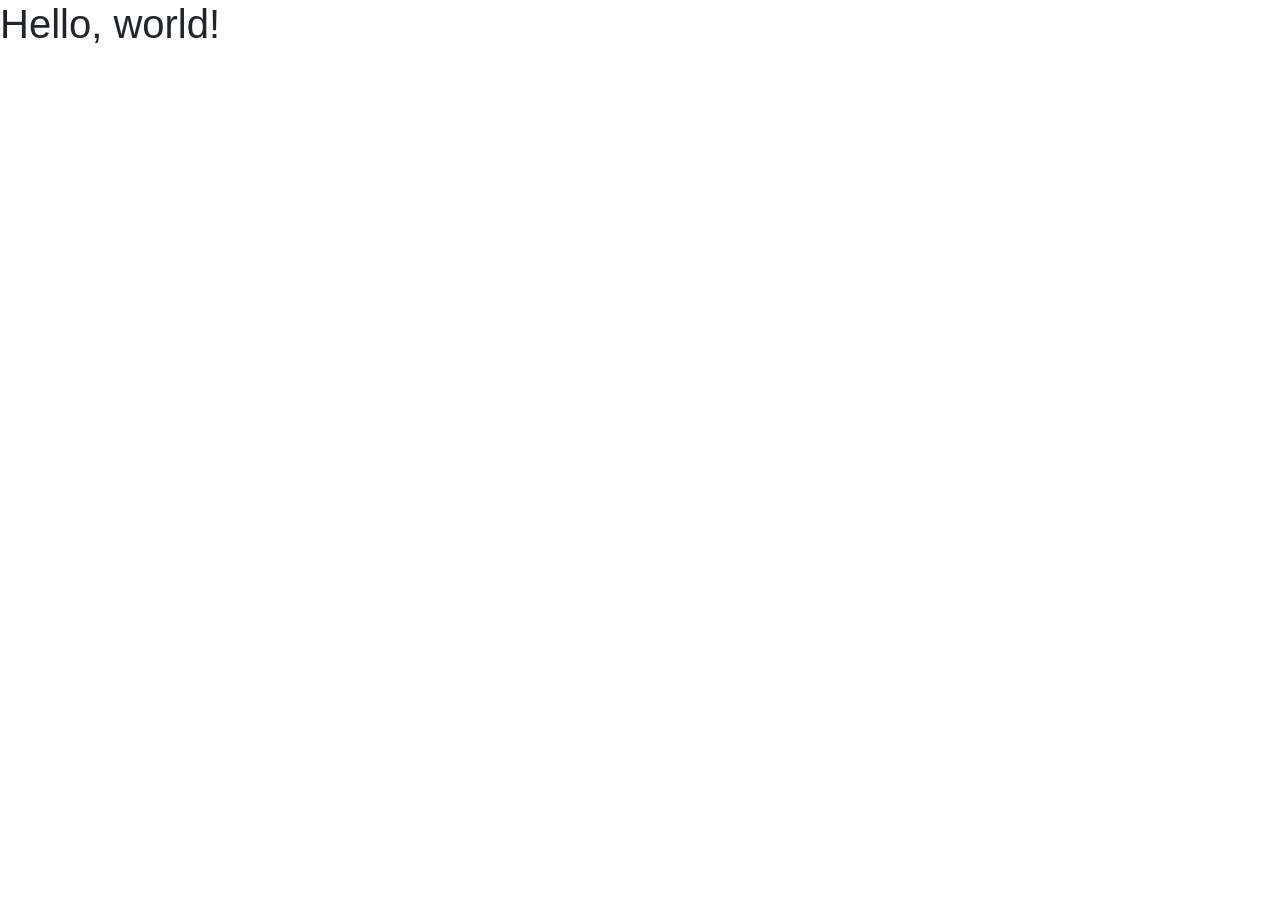
==== html-template/index.html @ 5efe2347 "Add Bootstrap starter template" ====
<!DOCTYPE html>
<html lang="en">
  <head>
    <!-- Required meta tags -->
    <meta charset="utf-8" />
    <meta
      name="viewport"
      content="width=device-width, initial-scale=1, shrink-to-fit=no"
    />

    <!-- Bootstrap CSS -->
    <link
      rel="stylesheet"
      href="https://stackpath.bootstrapcdn.com/bootstrap/4.4.1/css/bootstrap.min.css"
      integrity="sha384-Vkoo8x4CGsO3+Hhxv8T/Q5PaXtkKtu6ug5TOeNV6gBiFeWPGFN9MuhOf23Q9Ifjh"
      crossorigin="anonymous"
    />

    <title>Hello, world!</title>
  </head>
  <body>
    <h1>Hello, world!</h1>

    <!-- Optional JavaScript -->
    <!-- jQuery first, then Popper.js, then Bootstrap JS -->
    <script
      src="https://code.jquery.com/jquery-3.4.1.slim.min.js"
      integrity="sha384-J6qa4849blE2+poT4WnyKhv5vZF5SrPo0iEjwBvKU7imGFAV0wwj1yYfoRSJoZ+n"
      crossorigin="anonymous"
    ></script>
    <script
      src="https://cdn.jsdelivr.net/npm/popper.js@1.16.0/dist/umd/popper.min.js"
      integrity="sha384-Q6E9RHvbIyZFJoft+2mJbHaEWldlvI9IOYy5n3zV9zzTtmI3UksdQRVvoxMfooAo"
      crossorigin="anonymous"
    ></script>
    <script
      src="https://stackpath.bootstrapcdn.com/bootstrap/4.4.1/js/bootstrap.min.js"
      integrity="sha384-wfSDF2E50Y2D1uUdj0O3uMBJnjuUD4Ih7YwaYd1iqfktj0Uod8GCExl3Og8ifwB6"
      crossorigin="anonymous"
    ></script>
  </body>
</html>
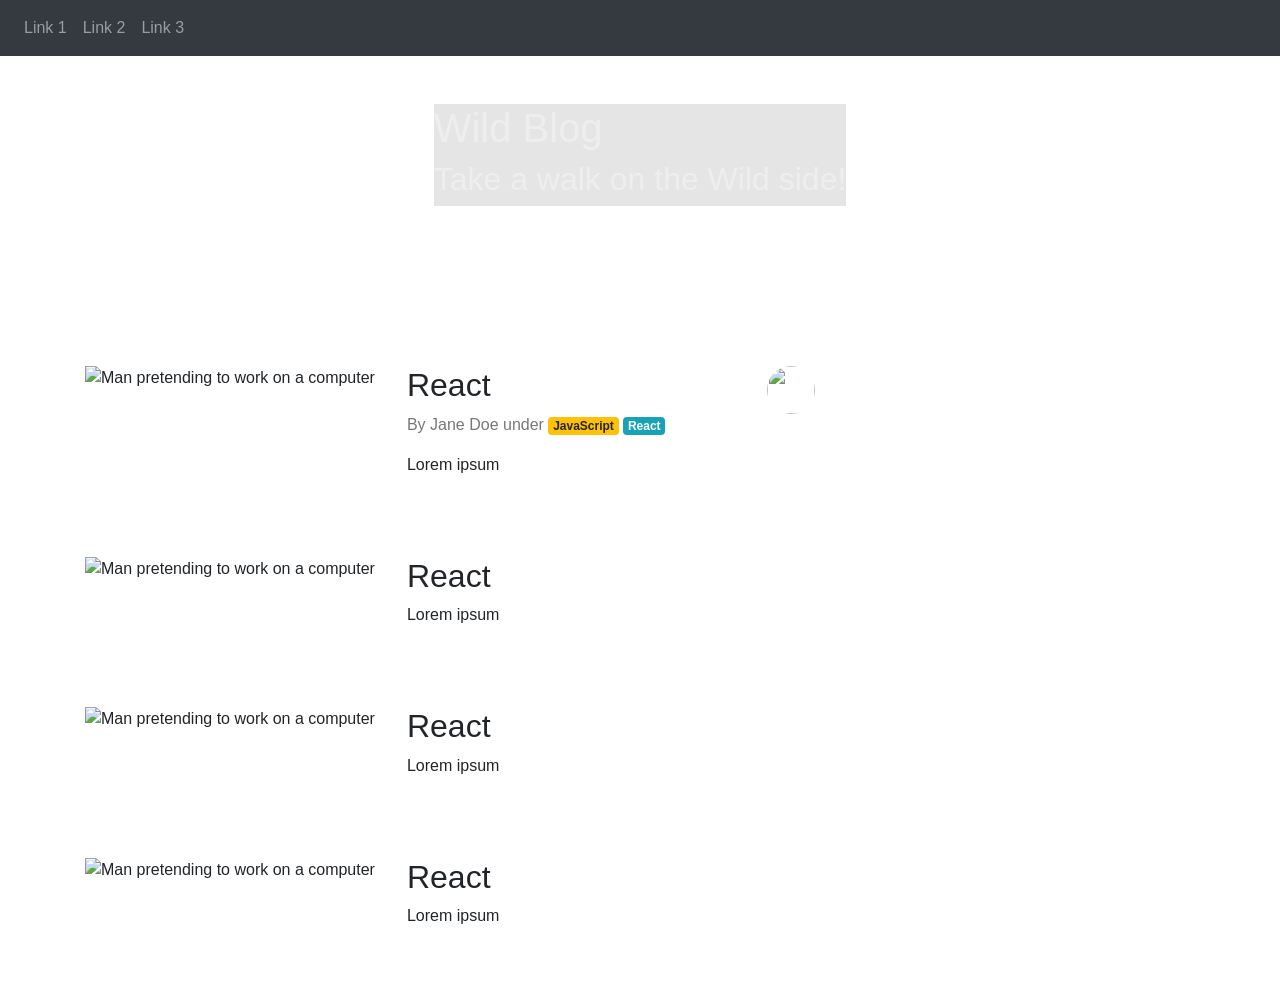
==== commit 4866b157: "Add CSS and content" ====
--- a/html-template/index.html
+++ b/html-template/index.html
@@ -9,34 +9,108 @@
     />
 
     <!-- Bootstrap CSS -->
-    <link
-      rel="stylesheet"
-      href="https://stackpath.bootstrapcdn.com/bootstrap/4.4.1/css/bootstrap.min.css"
-      integrity="sha384-Vkoo8x4CGsO3+Hhxv8T/Q5PaXtkKtu6ug5TOeNV6gBiFeWPGFN9MuhOf23Q9Ifjh"
-      crossorigin="anonymous"
-    />
+    <link rel="stylesheet" href="bootstrap.min.css" />
 
-    <title>Hello, world!</title>
+    <!-- Our own custom CSS -->
+    <link rel="stylesheet" href="custom.css" />
+
+    <title>Wild Blog Template</title>
   </head>
   <body>
-    <h1>Hello, world!</h1>
+    <!-- A grey horizontal navbar that becomes vertical on small screens -->
+    <nav class="navbar navbar-expand-sm navbar-dark bg-dark">
+      <!-- Links -->
+      <ul class="navbar-nav">
+        <li class="nav-item">
+          <a class="nav-link" href="#">Link 1</a>
+        </li>
+        <li class="nav-item">
+          <a class="nav-link" href="#">Link 2</a>
+        </li>
+        <li class="nav-item">
+          <a class="nav-link" href="#">Link 3</a>
+        </li>
+      </ul>
+    </nav>
+    <div
+      class="header d-flex flex-column justify-content-center align-items-center p-5 mb-5"
+    >
+      <div class="header-overlay">
+        <h1>Wild Blog</h1>
+        <h2>Take a walk on the Wild side!</h2>
+      </div>
+    </div>
 
-    <!-- Optional JavaScript -->
-    <!-- jQuery first, then Popper.js, then Bootstrap JS -->
-    <script
-      src="https://code.jquery.com/jquery-3.4.1.slim.min.js"
-      integrity="sha384-J6qa4849blE2+poT4WnyKhv5vZF5SrPo0iEjwBvKU7imGFAV0wwj1yYfoRSJoZ+n"
-      crossorigin="anonymous"
-    ></script>
-    <script
-      src="https://cdn.jsdelivr.net/npm/popper.js@1.16.0/dist/umd/popper.min.js"
-      integrity="sha384-Q6E9RHvbIyZFJoft+2mJbHaEWldlvI9IOYy5n3zV9zzTtmI3UksdQRVvoxMfooAo"
-      crossorigin="anonymous"
-    ></script>
-    <script
-      src="https://stackpath.bootstrapcdn.com/bootstrap/4.4.1/js/bootstrap.min.js"
-      integrity="sha384-wfSDF2E50Y2D1uUdj0O3uMBJnjuUD4Ih7YwaYd1iqfktj0Uod8GCExl3Og8ifwB6"
-      crossorigin="anonymous"
-    ></script>
+    <div class="container">
+      <div class="row">
+        <!-- Posts column -->
+        <div class="col-md-8 col-xs-12">
+          <!-- Blog post-->
+          <section class="post d-flex">
+            <img
+              src="https://picsum.photos/id/1/240/180"
+              alt="Man pretending to work on a computer"
+            />
+            <div class="post-inner flex-grow-1">
+              <div class="post-header d-flex">
+                <div class="post-meta flex-grow-1">
+                  <h2>React</h2>
+                  <p>
+                    By Jane Doe under
+                    <span class="badge badge-warning">JavaScript</span>
+                    <span class="badge badge-info">React</span>
+                  </p>
+                </div>
+                <img
+                  class="post-avatar"
+                  src="https://randomuser.me/api/portraits/women/24.jpg"
+                />
+              </div>
+
+              <p>Lorem ipsum</p>
+            </div>
+          </section>
+
+          <section class="post d-flex">
+            <img
+              src="https://picsum.photos/id/1/240/180"
+              alt="Man pretending to work on a computer"
+            />
+            <div class="post-inner">
+              <h2>React</h2>
+
+              <p>Lorem ipsum</p>
+            </div>
+          </section>
+
+          <section class="post d-flex">
+            <img
+              src="https://picsum.photos/id/1/240/180"
+              alt="Man pretending to work on a computer"
+            />
+            <div class="post-inner">
+              <h2>React</h2>
+
+              <p>Lorem ipsum</p>
+            </div>
+          </section>
+
+          <section class="post d-flex">
+            <img
+              src="https://picsum.photos/id/1/240/180"
+              alt="Man pretending to work on a computer"
+            />
+            <div class="post-inner">
+              <h2>React</h2>
+
+              <p>Lorem ipsum</p>
+            </div>
+          </section>
+        </div>
+
+        <!-- Sidebar column -->
+        <div class="col-md-4 col-xs-12"></div>
+      </div>
+    </div>
   </body>
 </html>
--- a/html-template/custom.css
+++ b/html-template/custom.css
@@ -0,0 +1,27 @@
+.header {
+  background: url("https://images.unsplash.com/photo-1540858072136-505bcb7e6337?ixlib=rb-1.2.1&q=80&fm=jpg&crop=entropy&cs=tinysrgb&dl=perry-grone-20XFAGszS8k-unsplash.jpg")
+    center;
+}
+
+.header-overlay {
+  background: rgba(0, 0, 0, 0.1);
+  color: #eee;
+}
+
+.post {
+  margin: 4em 0;
+}
+
+.post-inner {
+  padding-left: 2em;
+}
+
+.post-avatar {
+  width: 48px;
+  height: 48px;
+  border-radius: 50%;
+}
+
+.post-meta p {
+  color: #777;
+}
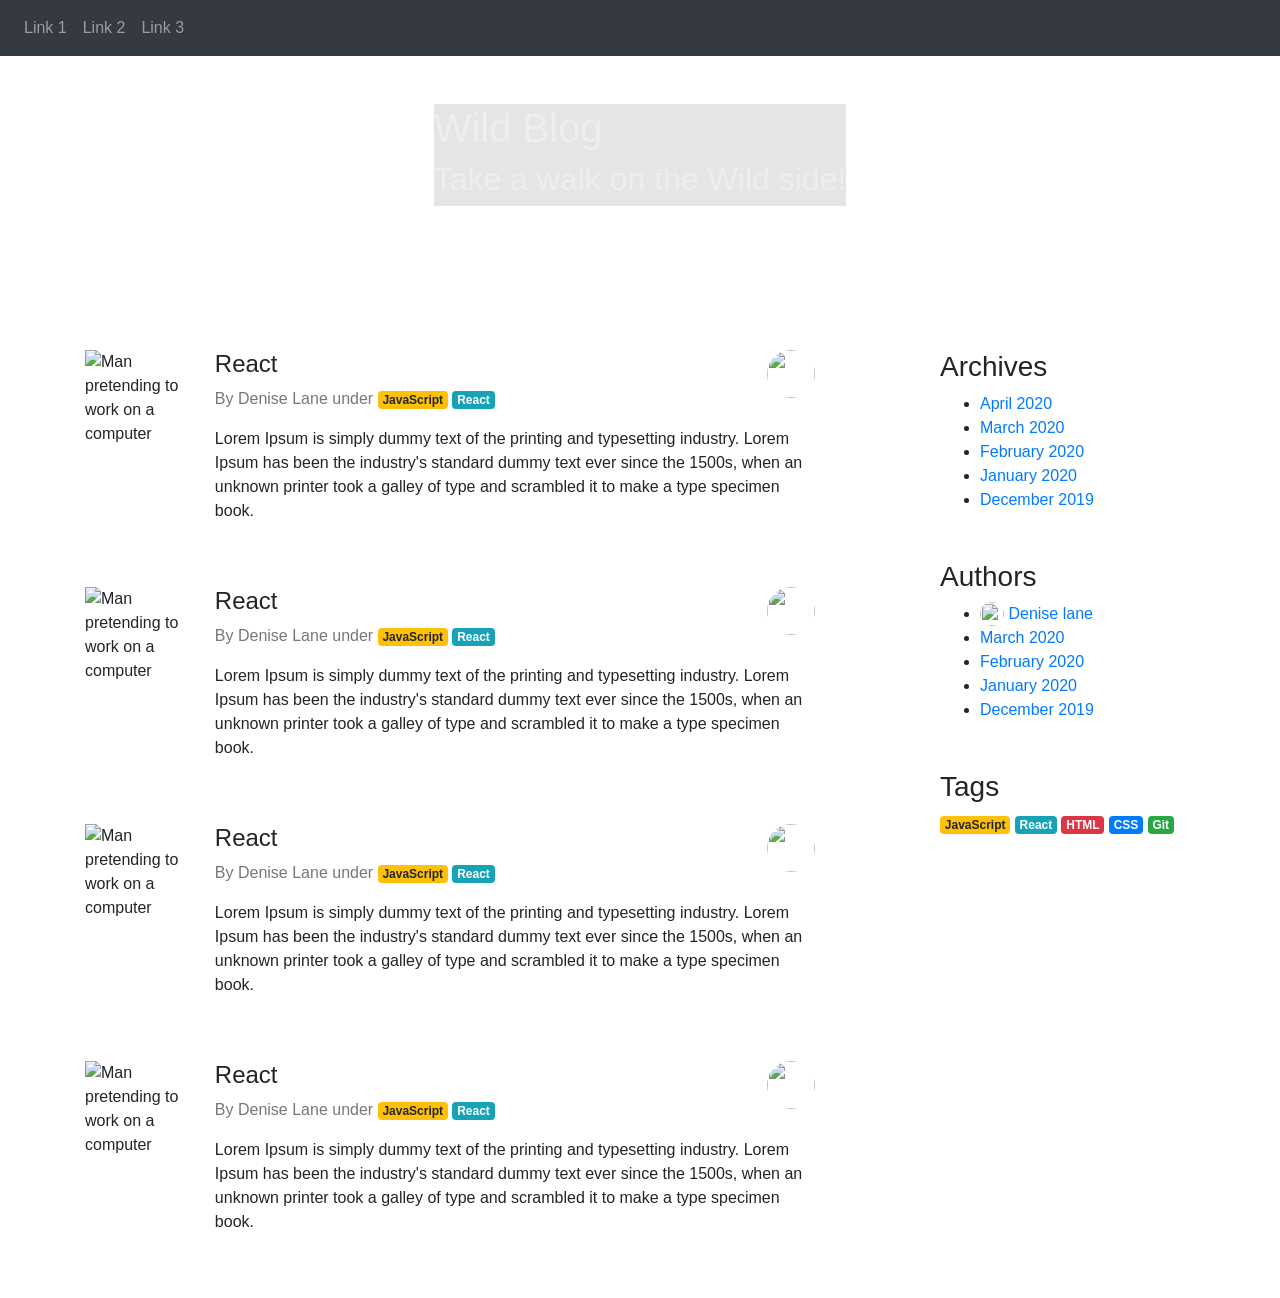
==== commit 646101ff: "Add sidebar widgets" ====
--- a/html-template/index.html
+++ b/html-template/index.html
@@ -46,70 +46,190 @@
         <!-- Posts column -->
         <div class="col-md-8 col-xs-12">
           <!-- Blog post-->
-          <section class="post d-flex">
-            <img
-              src="https://picsum.photos/id/1/240/180"
-              alt="Man pretending to work on a computer"
-            />
-            <div class="post-inner flex-grow-1">
-              <div class="post-header d-flex">
-                <div class="post-meta flex-grow-1">
-                  <h2>React</h2>
-                  <p>
-                    By Jane Doe under
-                    <span class="badge badge-warning">JavaScript</span>
-                    <span class="badge badge-info">React</span>
-                  </p>
-                </div>
-                <img
-                  class="post-avatar"
-                  src="https://randomuser.me/api/portraits/women/24.jpg"
-                />
-              </div>
-
-              <p>Lorem ipsum</p>
-            </div>
-          </section>
-
-          <section class="post d-flex">
-            <img
-              src="https://picsum.photos/id/1/240/180"
-              alt="Man pretending to work on a computer"
-            />
-            <div class="post-inner">
-              <h2>React</h2>
-
-              <p>Lorem ipsum</p>
-            </div>
-          </section>
-
-          <section class="post d-flex">
-            <img
-              src="https://picsum.photos/id/1/240/180"
-              alt="Man pretending to work on a computer"
-            />
-            <div class="post-inner">
-              <h2>React</h2>
-
-              <p>Lorem ipsum</p>
-            </div>
-          </section>
-
-          <section class="post d-flex">
-            <img
-              src="https://picsum.photos/id/1/240/180"
-              alt="Man pretending to work on a computer"
-            />
-            <div class="post-inner">
-              <h2>React</h2>
-
-              <p>Lorem ipsum</p>
+          <section class="post d-flex my-5">
+            <img
+              src="https://picsum.photos/id/1/240/180"
+              alt="Man pretending to work on a computer"
+            />
+            <div class="post-inner flex-grow-1">
+              <div class="post-header d-flex">
+                <div class="post-meta flex-grow-1">
+                  <h2>React</h2>
+                  <p>
+                    By Denise Lane under
+                    <span class="badge badge-warning">JavaScript</span>
+                    <span class="badge badge-info">React</span>
+                  </p>
+                </div>
+                <img
+                  class="post-avatar"
+                  src="https://randomuser.me/api/portraits/women/24.jpg"
+                />
+              </div>
+
+              <p>
+                Lorem Ipsum is simply dummy text of the printing and typesetting
+                industry. Lorem Ipsum has been the industry's standard dummy
+                text ever since the 1500s, when an unknown printer took a galley
+                of type and scrambled it to make a type specimen book.
+              </p>
+            </div>
+          </section>
+
+          <!-- Blog post-->
+          <section class="post d-flex my-5">
+            <img
+              src="https://picsum.photos/id/1/240/180"
+              alt="Man pretending to work on a computer"
+            />
+            <div class="post-inner flex-grow-1">
+              <div class="post-header d-flex">
+                <div class="post-meta flex-grow-1">
+                  <h2>React</h2>
+                  <p>
+                    By Denise Lane under
+                    <span class="badge badge-warning">JavaScript</span>
+                    <span class="badge badge-info">React</span>
+                  </p>
+                </div>
+                <img
+                  class="post-avatar"
+                  src="https://randomuser.me/api/portraits/women/24.jpg"
+                />
+              </div>
+
+              <p>
+                Lorem Ipsum is simply dummy text of the printing and typesetting
+                industry. Lorem Ipsum has been the industry's standard dummy
+                text ever since the 1500s, when an unknown printer took a galley
+                of type and scrambled it to make a type specimen book.
+              </p>
+            </div>
+          </section>
+
+          <!-- Blog post-->
+          <section class="post d-flex my-5">
+            <img
+              src="https://picsum.photos/id/1/240/180"
+              alt="Man pretending to work on a computer"
+            />
+            <div class="post-inner flex-grow-1">
+              <div class="post-header d-flex">
+                <div class="post-meta flex-grow-1">
+                  <h2>React</h2>
+                  <p>
+                    By Denise Lane under
+                    <span class="badge badge-warning">JavaScript</span>
+                    <span class="badge badge-info">React</span>
+                  </p>
+                </div>
+                <img
+                  class="post-avatar"
+                  src="https://randomuser.me/api/portraits/women/24.jpg"
+                />
+              </div>
+
+              <p>
+                Lorem Ipsum is simply dummy text of the printing and typesetting
+                industry. Lorem Ipsum has been the industry's standard dummy
+                text ever since the 1500s, when an unknown printer took a galley
+                of type and scrambled it to make a type specimen book.
+              </p>
+            </div>
+          </section>
+
+          <!-- Blog post-->
+          <section class="post d-flex my-5">
+            <img
+              src="https://picsum.photos/id/1/240/180"
+              alt="Man pretending to work on a computer"
+            />
+            <div class="post-inner flex-grow-1">
+              <div class="post-header d-flex">
+                <div class="post-meta flex-grow-1">
+                  <h2>React</h2>
+                  <p>
+                    By Denise Lane under
+                    <span class="badge badge-warning">JavaScript</span>
+                    <span class="badge badge-info">React</span>
+                  </p>
+                </div>
+                <img
+                  class="post-avatar"
+                  src="https://randomuser.me/api/portraits/women/24.jpg"
+                />
+              </div>
+
+              <p>
+                Lorem Ipsum is simply dummy text of the printing and typesetting
+                industry. Lorem Ipsum has been the industry's standard dummy
+                text ever since the 1500s, when an unknown printer took a galley
+                of type and scrambled it to make a type specimen book.
+              </p>
             </div>
           </section>
         </div>
 
         <!-- Sidebar column -->
-        <div class="col-md-4 col-xs-12"></div>
+        <div class="col-md-3 offset-md-1 col-xs-12 mt-5">
+          <!-- Monthly archive widget -->
+          <div class="widget mb-5">
+            <h3>Archives</h3>
+            <ul>
+              <li>
+                <a href="#">April 2020</a>
+              </li>
+              <li>
+                <a href="#">March 2020</a>
+              </li>
+              <li>
+                <a href="#">February 2020</a>
+              </li>
+              <li>
+                <a href="#">January 2020</a>
+              </li>
+              <li>
+                <a href="#">December 2019</a>
+              </li>
+            </ul>
+          </div>
+
+          <!-- Author list widget -->
+          <div class="widget mb-5">
+            <h3>Authors</h3>
+            <ul>
+              <li>
+                <img
+                  class="authors-widget-avatar"
+                  src="https://randomuser.me/api/portraits/women/24.jpg"
+                />
+                <a href="#">Denise lane</a>
+              </li>
+              <li>
+                <a href="#">March 2020</a>
+              </li>
+              <li>
+                <a href="#">February 2020</a>
+              </li>
+              <li>
+                <a href="#">January 2020</a>
+              </li>
+              <li>
+                <a href="#">December 2019</a>
+              </li>
+            </ul>
+          </div>
+
+          <!-- Tag cloud widget -->
+          <div class="widget mb-5">
+            <h3>Tags</h3>
+            <span class="badge badge-warning">JavaScript</span>
+            <span class="badge badge-info">React</span>
+            <span class="badge badge-danger">HTML</span>
+            <span class="badge badge-primary">CSS</span>
+            <span class="badge badge-success">Git</span>
+          </div>
+        </div>
       </div>
     </div>
   </body>
--- a/html-template/custom.css
+++ b/html-template/custom.css
@@ -6,10 +6,6 @@
 .header-overlay {
   background: rgba(0, 0, 0, 0.1);
   color: #eee;
-}
-
-.post {
-  margin: 4em 0;
 }
 
 .post-inner {
@@ -22,6 +18,17 @@
   border-radius: 50%;
 }
 
+.post-meta h2 {
+  font-size: 1.5rem;
+  margin-top: 0;
+}
+
 .post-meta p {
   color: #777;
 }
+
+.authors-widget-avatar {
+  width: 24px;
+  height: 24px;
+  border-radius: 50%;
+}
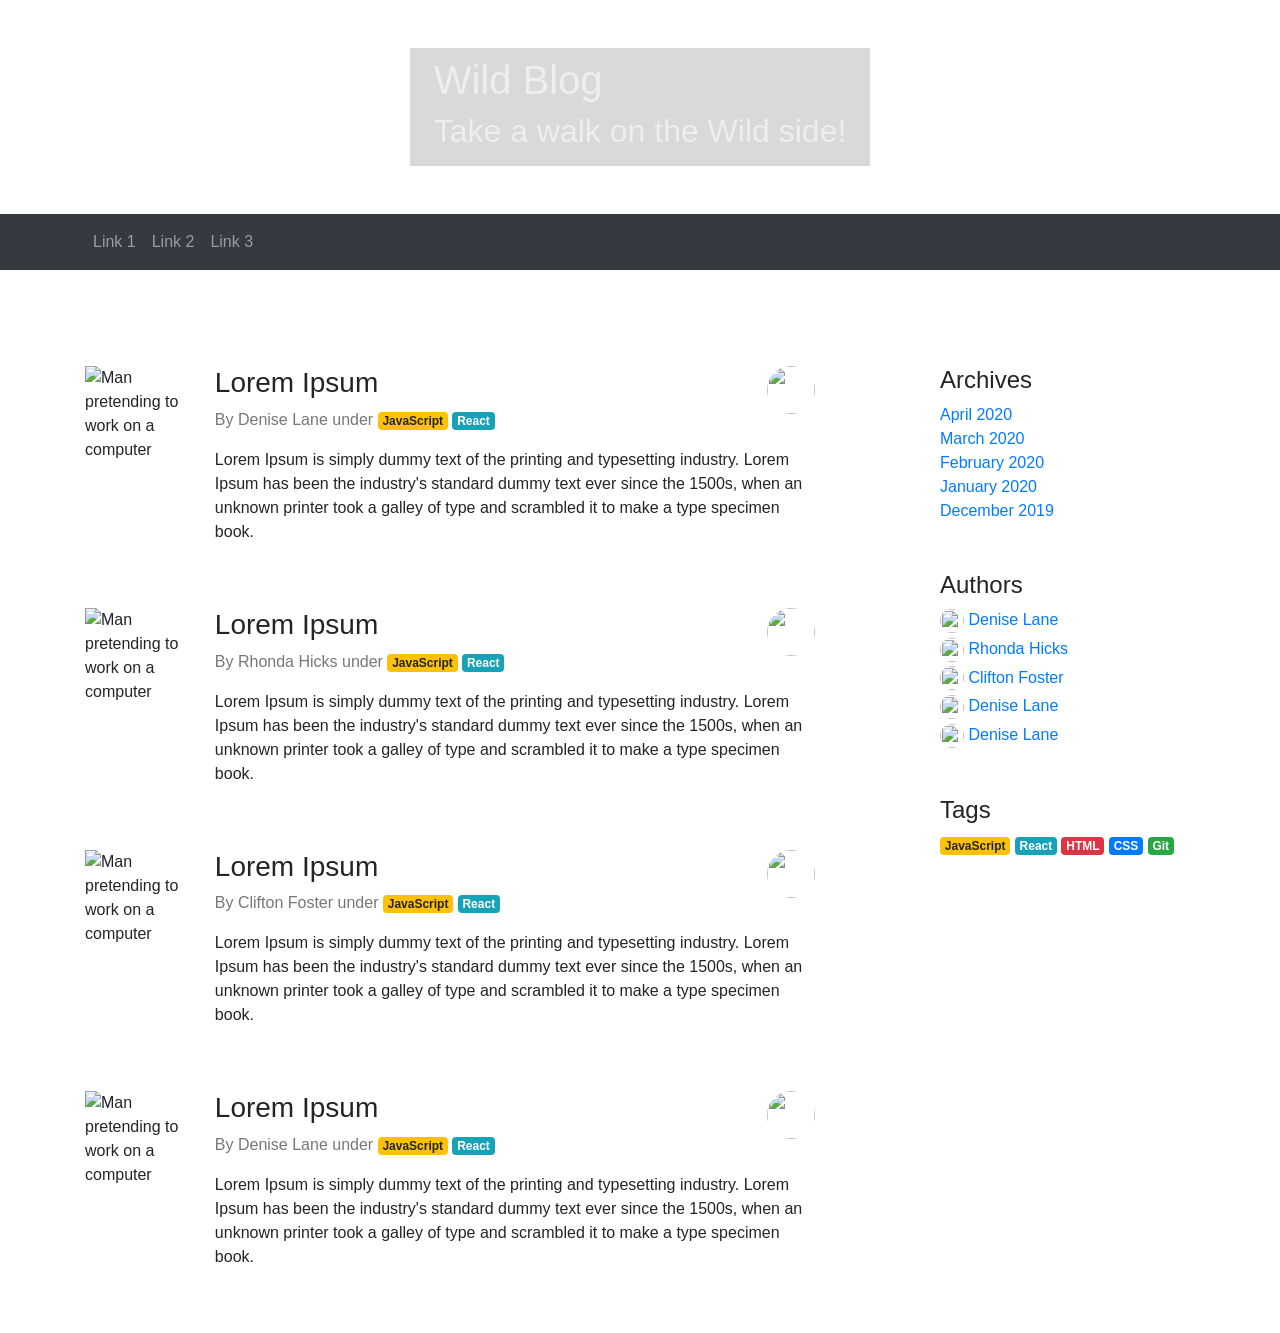
==== commit b5bd20dd: "Put navbar under banner" ====
--- a/html-template/index.html
+++ b/html-template/index.html
@@ -17,31 +17,33 @@
     <title>Wild Blog Template</title>
   </head>
   <body>
-    <!-- A grey horizontal navbar that becomes vertical on small screens -->
-    <nav class="navbar navbar-expand-sm navbar-dark bg-dark">
-      <!-- Links -->
-      <ul class="navbar-nav">
-        <li class="nav-item">
-          <a class="nav-link" href="#">Link 1</a>
-        </li>
-        <li class="nav-item">
-          <a class="nav-link" href="#">Link 2</a>
-        </li>
-        <li class="nav-item">
-          <a class="nav-link" href="#">Link 3</a>
-        </li>
-      </ul>
-    </nav>
     <div
-      class="header d-flex flex-column justify-content-center align-items-center p-5 mb-5"
+      class="banner d-flex flex-column justify-content-center align-items-center p-5"
     >
-      <div class="header-overlay">
+      <div class="banner-overlay py-2 px-4">
         <h1>Wild Blog</h1>
         <h2>Take a walk on the Wild side!</h2>
       </div>
     </div>
-
-    <div class="container">
+    <!-- A grey horizontal navbar that becomes vertical on small screens -->
+    <nav class="navbar navbar-expand-sm navbar-dark bg-dark">
+      <div class="container">
+        <!-- Links -->
+        <ul class="navbar-nav">
+          <li class="nav-item">
+            <a class="nav-link" href="#">Link 1</a>
+          </li>
+          <li class="nav-item">
+            <a class="nav-link" href="#">Link 2</a>
+          </li>
+          <li class="nav-item">
+            <a class="nav-link" href="#">Link 3</a>
+          </li>
+        </ul>
+      </div>
+    </nav>
+
+    <div class="container pt-5">
       <div class="row">
         <!-- Posts column -->
         <div class="col-md-8 col-xs-12">
@@ -54,7 +56,7 @@
             <div class="post-inner flex-grow-1">
               <div class="post-header d-flex">
                 <div class="post-meta flex-grow-1">
-                  <h2>React</h2>
+                  <h2>Lorem Ipsum</h2>
                   <p>
                     By Denise Lane under
                     <span class="badge badge-warning">JavaScript</span>
@@ -85,69 +87,69 @@
             <div class="post-inner flex-grow-1">
               <div class="post-header d-flex">
                 <div class="post-meta flex-grow-1">
-                  <h2>React</h2>
-                  <p>
-                    By Denise Lane under
-                    <span class="badge badge-warning">JavaScript</span>
-                    <span class="badge badge-info">React</span>
-                  </p>
-                </div>
-                <img
-                  class="post-avatar"
-                  src="https://randomuser.me/api/portraits/women/24.jpg"
-                />
-              </div>
-
-              <p>
-                Lorem Ipsum is simply dummy text of the printing and typesetting
-                industry. Lorem Ipsum has been the industry's standard dummy
-                text ever since the 1500s, when an unknown printer took a galley
-                of type and scrambled it to make a type specimen book.
-              </p>
-            </div>
-          </section>
-
-          <!-- Blog post-->
-          <section class="post d-flex my-5">
-            <img
-              src="https://picsum.photos/id/1/240/180"
-              alt="Man pretending to work on a computer"
-            />
-            <div class="post-inner flex-grow-1">
-              <div class="post-header d-flex">
-                <div class="post-meta flex-grow-1">
-                  <h2>React</h2>
-                  <p>
-                    By Denise Lane under
-                    <span class="badge badge-warning">JavaScript</span>
-                    <span class="badge badge-info">React</span>
-                  </p>
-                </div>
-                <img
-                  class="post-avatar"
-                  src="https://randomuser.me/api/portraits/women/24.jpg"
-                />
-              </div>
-
-              <p>
-                Lorem Ipsum is simply dummy text of the printing and typesetting
-                industry. Lorem Ipsum has been the industry's standard dummy
-                text ever since the 1500s, when an unknown printer took a galley
-                of type and scrambled it to make a type specimen book.
-              </p>
-            </div>
-          </section>
-
-          <!-- Blog post-->
-          <section class="post d-flex my-5">
-            <img
-              src="https://picsum.photos/id/1/240/180"
-              alt="Man pretending to work on a computer"
-            />
-            <div class="post-inner flex-grow-1">
-              <div class="post-header d-flex">
-                <div class="post-meta flex-grow-1">
-                  <h2>React</h2>
+                  <h2>Lorem Ipsum</h2>
+                  <p>
+                    By Rhonda Hicks under
+                    <span class="badge badge-warning">JavaScript</span>
+                    <span class="badge badge-info">React</span>
+                  </p>
+                </div>
+                <img
+                  class="post-avatar"
+                  src="https://randomuser.me/api/portraits/women/2.jpg"
+                />
+              </div>
+
+              <p>
+                Lorem Ipsum is simply dummy text of the printing and typesetting
+                industry. Lorem Ipsum has been the industry's standard dummy
+                text ever since the 1500s, when an unknown printer took a galley
+                of type and scrambled it to make a type specimen book.
+              </p>
+            </div>
+          </section>
+
+          <!-- Blog post-->
+          <section class="post d-flex my-5">
+            <img
+              src="https://picsum.photos/id/1/240/180"
+              alt="Man pretending to work on a computer"
+            />
+            <div class="post-inner flex-grow-1">
+              <div class="post-header d-flex">
+                <div class="post-meta flex-grow-1">
+                  <h2>Lorem Ipsum</h2>
+                  <p>
+                    By Clifton Foster under
+                    <span class="badge badge-warning">JavaScript</span>
+                    <span class="badge badge-info">React</span>
+                  </p>
+                </div>
+                <img
+                  class="post-avatar"
+                  src="https://randomuser.me/api/portraits/men/25.jpg"
+                />
+              </div>
+
+              <p>
+                Lorem Ipsum is simply dummy text of the printing and typesetting
+                industry. Lorem Ipsum has been the industry's standard dummy
+                text ever since the 1500s, when an unknown printer took a galley
+                of type and scrambled it to make a type specimen book.
+              </p>
+            </div>
+          </section>
+
+          <!-- Blog post-->
+          <section class="post d-flex my-5">
+            <img
+              src="https://picsum.photos/id/1/240/180"
+              alt="Man pretending to work on a computer"
+            />
+            <div class="post-inner flex-grow-1">
+              <div class="post-header d-flex">
+                <div class="post-meta flex-grow-1">
+                  <h2>Lorem Ipsum</h2>
                   <p>
                     By Denise Lane under
                     <span class="badge badge-warning">JavaScript</span>
@@ -174,7 +176,7 @@
         <div class="col-md-3 offset-md-1 col-xs-12 mt-5">
           <!-- Monthly archive widget -->
           <div class="widget mb-5">
-            <h3>Archives</h3>
+            <h4>Archives</h4>
             <ul>
               <li>
                 <a href="#">April 2020</a>
@@ -196,33 +198,34 @@
 
           <!-- Author list widget -->
           <div class="widget mb-5">
-            <h3>Authors</h3>
+            <h4>Authors</h4>
             <ul>
-              <li>
-                <img
-                  class="authors-widget-avatar"
-                  src="https://randomuser.me/api/portraits/women/24.jpg"
-                />
-                <a href="#">Denise lane</a>
-              </li>
-              <li>
-                <a href="#">March 2020</a>
-              </li>
-              <li>
-                <a href="#">February 2020</a>
-              </li>
-              <li>
-                <a href="#">January 2020</a>
-              </li>
-              <li>
-                <a href="#">December 2019</a>
+              <li class="authors-widget-item mb-1">
+                <img src="https://randomuser.me/api/portraits/women/24.jpg" />
+                <a href="#">Denise Lane</a>
+              </li>
+              <li class="authors-widget-item mb-1">
+                <img src="https://randomuser.me/api/portraits/women/2.jpg" />
+                <a href="#">Rhonda Hicks</a>
+              </li>
+              <li class="authors-widget-item mb-1">
+                <img src="https://randomuser.me/api/portraits/men/25.jpg" />
+                <a href="#">Clifton Foster</a>
+              </li>
+              <li class="authors-widget-item mb-1">
+                <img src="https://randomuser.me/api/portraits/women/24.jpg" />
+                <a href="#">Denise Lane</a>
+              </li>
+              <li class="authors-widget-item mb-1">
+                <img src="https://randomuser.me/api/portraits/women/24.jpg" />
+                <a href="#">Denise Lane</a>
               </li>
             </ul>
           </div>
 
           <!-- Tag cloud widget -->
           <div class="widget mb-5">
-            <h3>Tags</h3>
+            <h4>Tags</h4>
             <span class="badge badge-warning">JavaScript</span>
             <span class="badge badge-info">React</span>
             <span class="badge badge-danger">HTML</span>
--- a/html-template/custom.css
+++ b/html-template/custom.css
@@ -1,10 +1,10 @@
-.header {
+.banner {
   background: url("https://images.unsplash.com/photo-1540858072136-505bcb7e6337?ixlib=rb-1.2.1&q=80&fm=jpg&crop=entropy&cs=tinysrgb&dl=perry-grone-20XFAGszS8k-unsplash.jpg")
     center;
 }
 
-.header-overlay {
-  background: rgba(0, 0, 0, 0.1);
+.banner-overlay {
+  background: rgba(0, 0, 0, 0.15);
   color: #eee;
 }
 
@@ -19,7 +19,7 @@
 }
 
 .post-meta h2 {
-  font-size: 1.5rem;
+  font-size: 1.75rem;
   margin-top: 0;
 }
 
@@ -27,7 +27,15 @@
   color: #777;
 }
 
-.authors-widget-avatar {
+.widget ul {
+  padding-left: 0;
+}
+
+.widget ul li {
+  list-style-type: none;
+}
+
+.authors-widget-item img {
   width: 24px;
   height: 24px;
   border-radius: 50%;
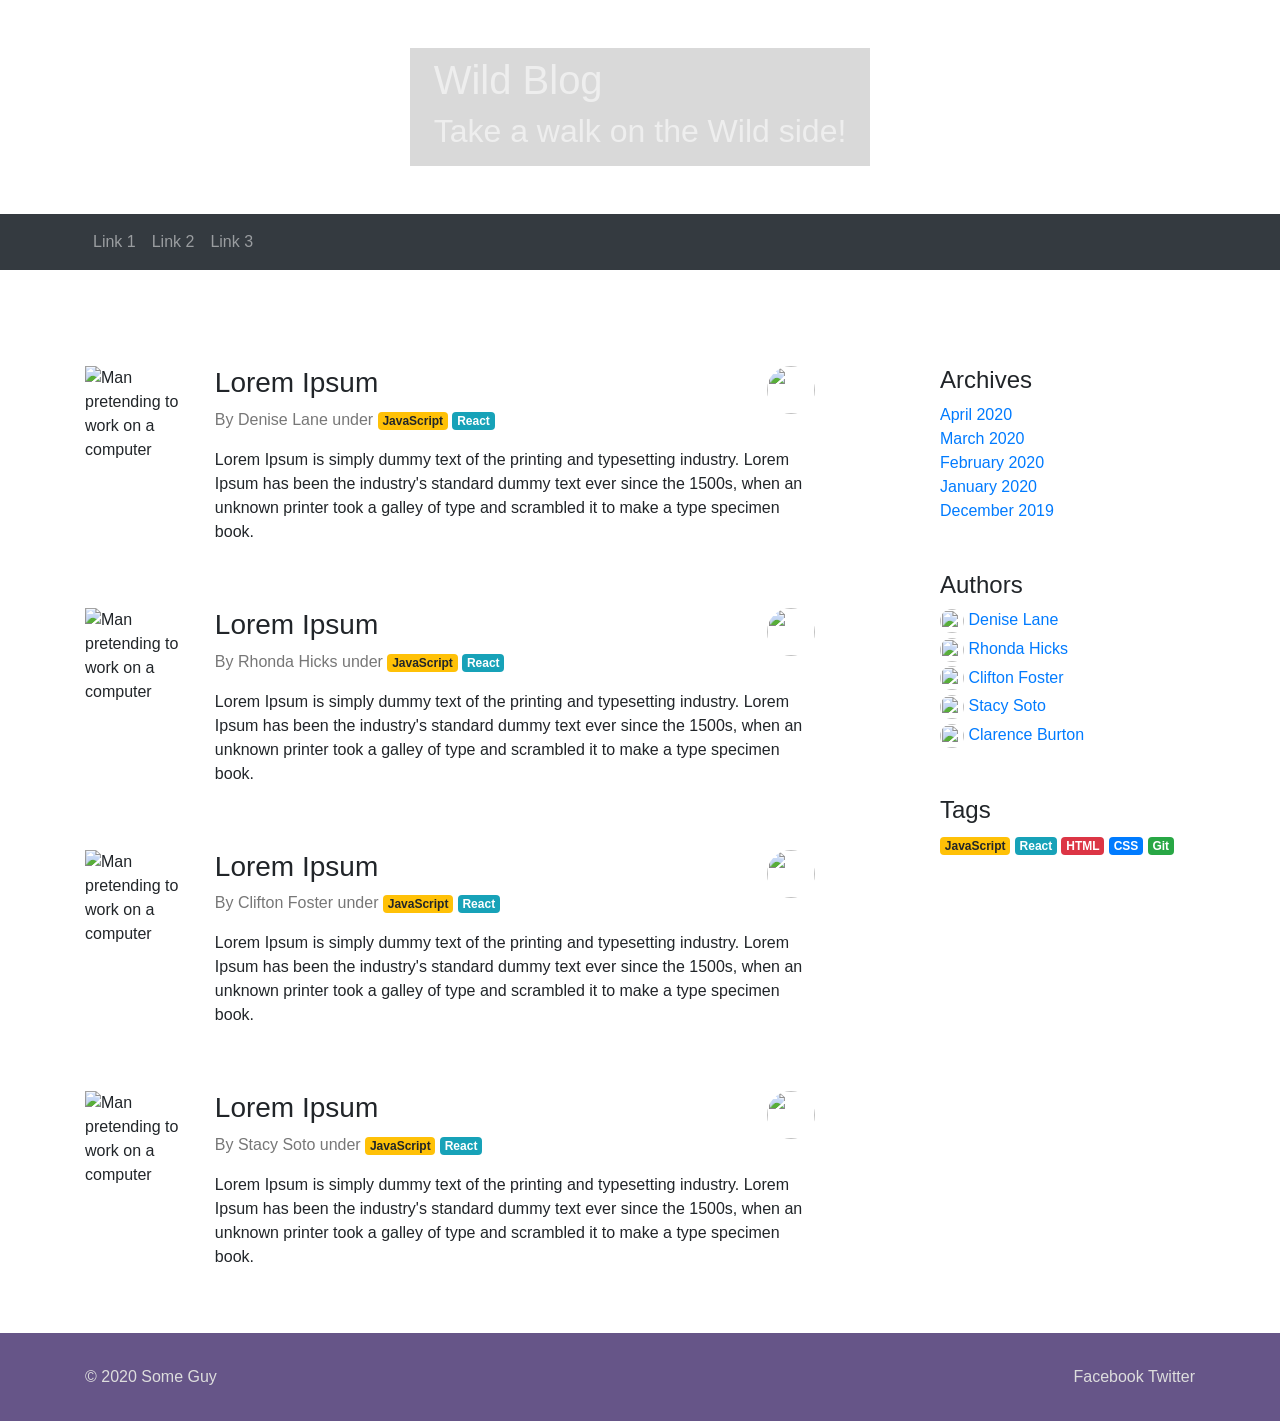
==== commit ed4a954a: "Add footer" ====
--- a/html-template/index.html
+++ b/html-template/index.html
@@ -81,7 +81,7 @@
           <!-- Blog post-->
           <section class="post d-flex my-5">
             <img
-              src="https://picsum.photos/id/1/240/180"
+              src="https://picsum.photos/id/2/240/180"
               alt="Man pretending to work on a computer"
             />
             <div class="post-inner flex-grow-1">
@@ -112,7 +112,7 @@
           <!-- Blog post-->
           <section class="post d-flex my-5">
             <img
-              src="https://picsum.photos/id/1/240/180"
+              src="https://picsum.photos/id/3/240/180"
               alt="Man pretending to work on a computer"
             />
             <div class="post-inner flex-grow-1">
@@ -143,22 +143,22 @@
           <!-- Blog post-->
           <section class="post d-flex my-5">
             <img
-              src="https://picsum.photos/id/1/240/180"
-              alt="Man pretending to work on a computer"
-            />
-            <div class="post-inner flex-grow-1">
-              <div class="post-header d-flex">
-                <div class="post-meta flex-grow-1">
-                  <h2>Lorem Ipsum</h2>
-                  <p>
-                    By Denise Lane under
-                    <span class="badge badge-warning">JavaScript</span>
-                    <span class="badge badge-info">React</span>
-                  </p>
-                </div>
-                <img
-                  class="post-avatar"
-                  src="https://randomuser.me/api/portraits/women/24.jpg"
+              src="https://picsum.photos/id/4/240/180"
+              alt="Man pretending to work on a computer"
+            />
+            <div class="post-inner flex-grow-1">
+              <div class="post-header d-flex">
+                <div class="post-meta flex-grow-1">
+                  <h2>Lorem Ipsum</h2>
+                  <p>
+                    By Stacy Soto under
+                    <span class="badge badge-warning">JavaScript</span>
+                    <span class="badge badge-info">React</span>
+                  </p>
+                </div>
+                <img
+                  class="post-avatar"
+                  src="https://randomuser.me/api/portraits/women/94.jpg"
                 />
               </div>
 
@@ -213,12 +213,12 @@
                 <a href="#">Clifton Foster</a>
               </li>
               <li class="authors-widget-item mb-1">
-                <img src="https://randomuser.me/api/portraits/women/24.jpg" />
-                <a href="#">Denise Lane</a>
-              </li>
-              <li class="authors-widget-item mb-1">
-                <img src="https://randomuser.me/api/portraits/women/24.jpg" />
-                <a href="#">Denise Lane</a>
+                <img src="https://randomuser.me/api/portraits/women/94.jpg" />
+                <a href="#">Stacy Soto</a>
+              </li>
+              <li class="authors-widget-item mb-1">
+                <img src="https://randomuser.me/api/portraits/men/36.jpg" />
+                <a href="#">Clarence Burton</a>
               </li>
             </ul>
           </div>
@@ -232,8 +232,22 @@
             <span class="badge badge-primary">CSS</span>
             <span class="badge badge-success">Git</span>
           </div>
+        </div> <!-- sidebar end -->
+      </div>   <!-- row end -->
+    </div>     <!-- container end -->
+
+    <footer>
+      <div class="container">
+        <div class="row">
+          <div class="col-12 col-md-6">
+            &copy; 2020 Some Guy
+          </div>
+          <div class="col-12 col-md-6 text-right">
+            <a href="https://facebook.com">Facebook</a>
+            <a href="https://twitter.com">Twitter</a>
+          </div>
         </div>
       </div>
-    </div>
+    </footer>
   </body>
 </html>
--- a/html-template/custom.css
+++ b/html-template/custom.css
@@ -40,3 +40,17 @@
   height: 24px;
   border-radius: 50%;
 }
+
+footer {
+  padding: 2em 0;
+  background: #658;
+  color: #ddd;
+}
+
+footer a {
+  color: #ddd;
+}
+
+footer a:hover {
+  color: #fff;
+}
